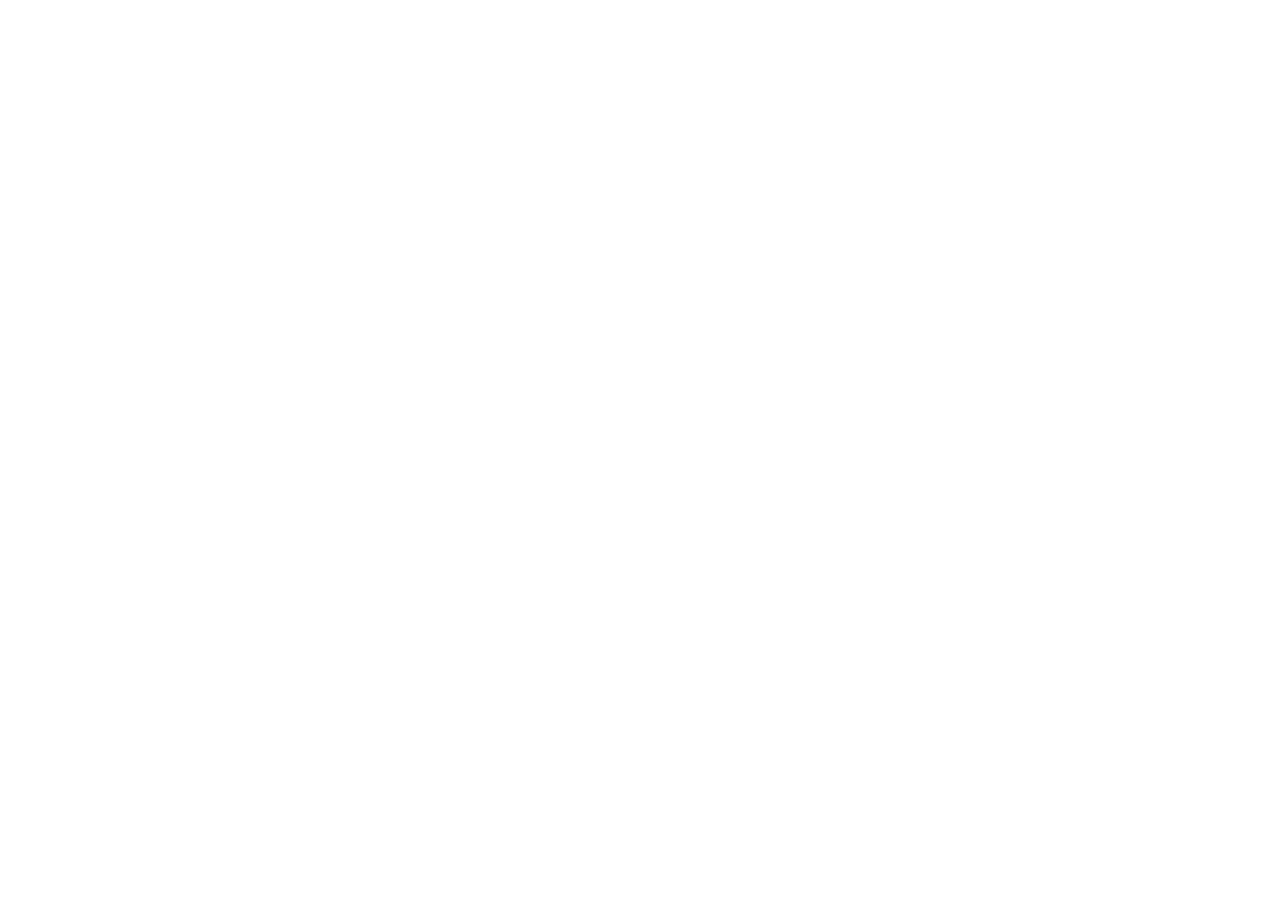
==== index.html @ dcd89991 "work" ====
<!DOCTYPE html>
<html lang="en">
  <head>
    <meta charset="UTF-8" />
    <meta http-equiv="X-UA-Compatible" content="IE=edge" />
    <meta name="viewport" content="width=device-width, initial-scale=1.0" />
    <title>Ski for your Life!</title>
    <link href="main.css" rel="stylesheet" />
    <script src="game.js"></script>
  </head>
  <body>
    <canvas
      id="defaultCanvas0"
      class="p5Canvas"
      width="1400"
      height="1300"
      style="width: 700px; height: 650px"
    ></canvas>
  </body>
</html>
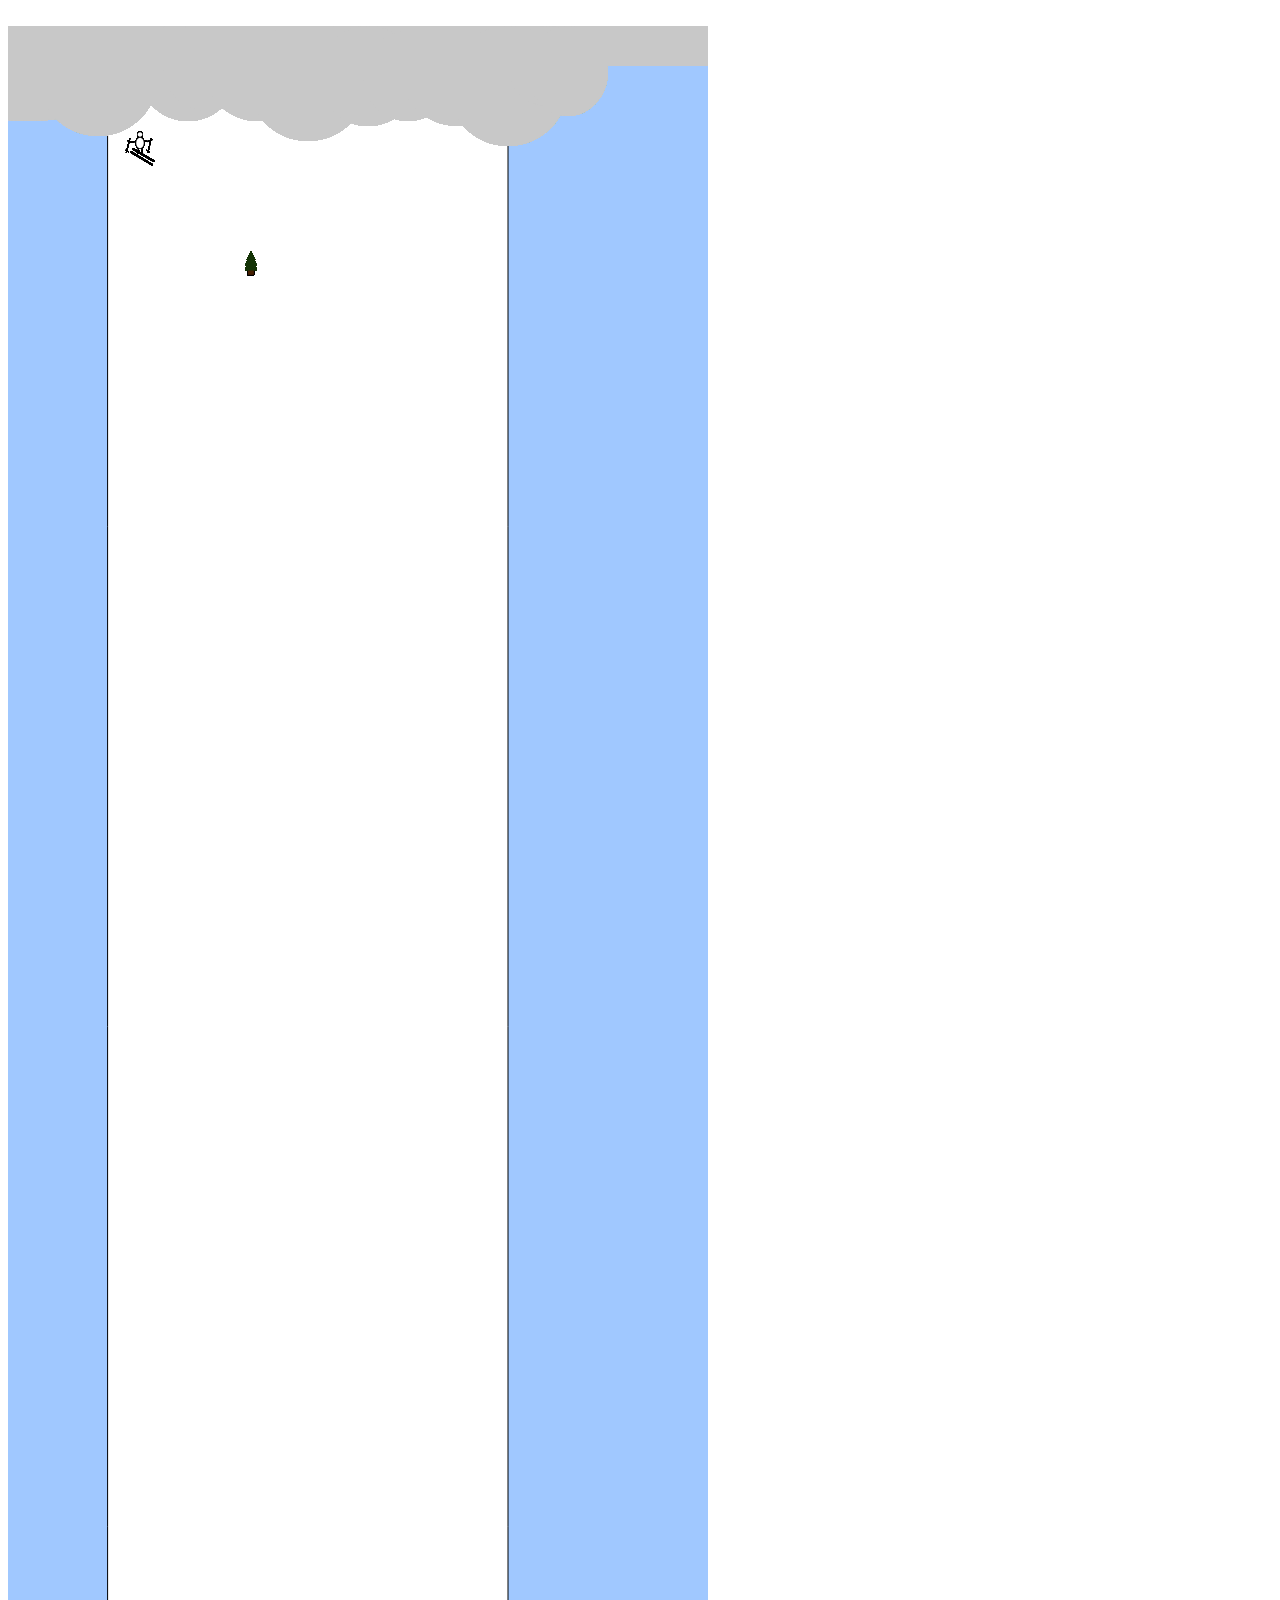
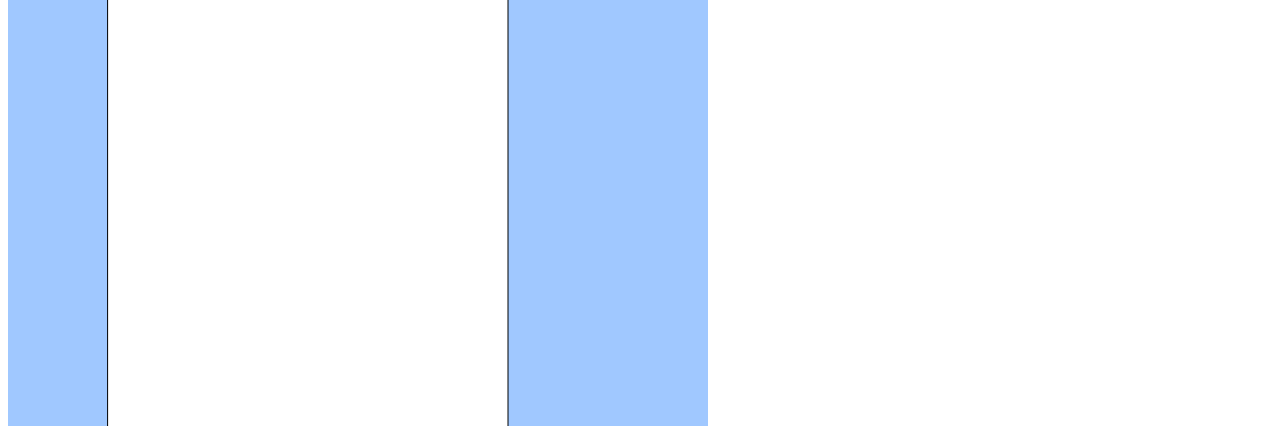
==== commit bedeb50d: "html" ====
--- a/index.html
+++ b/index.html
@@ -6,6 +6,7 @@
     <meta name="viewport" content="width=device-width, initial-scale=1.0" />
     <title>Ski for your Life!</title>
     <link href="main.css" rel="stylesheet" />
+    <script src="p5.min.js"></script>
     <script src="game.js"></script>
   </head>
   <body>
@@ -14,7 +15,7 @@
       class="p5Canvas"
       width="1400"
       height="1300"
-      style="width: 700px; height: 650px"
+      style="width: 60px; height: 0px"
     ></canvas>
   </body>
 </html>
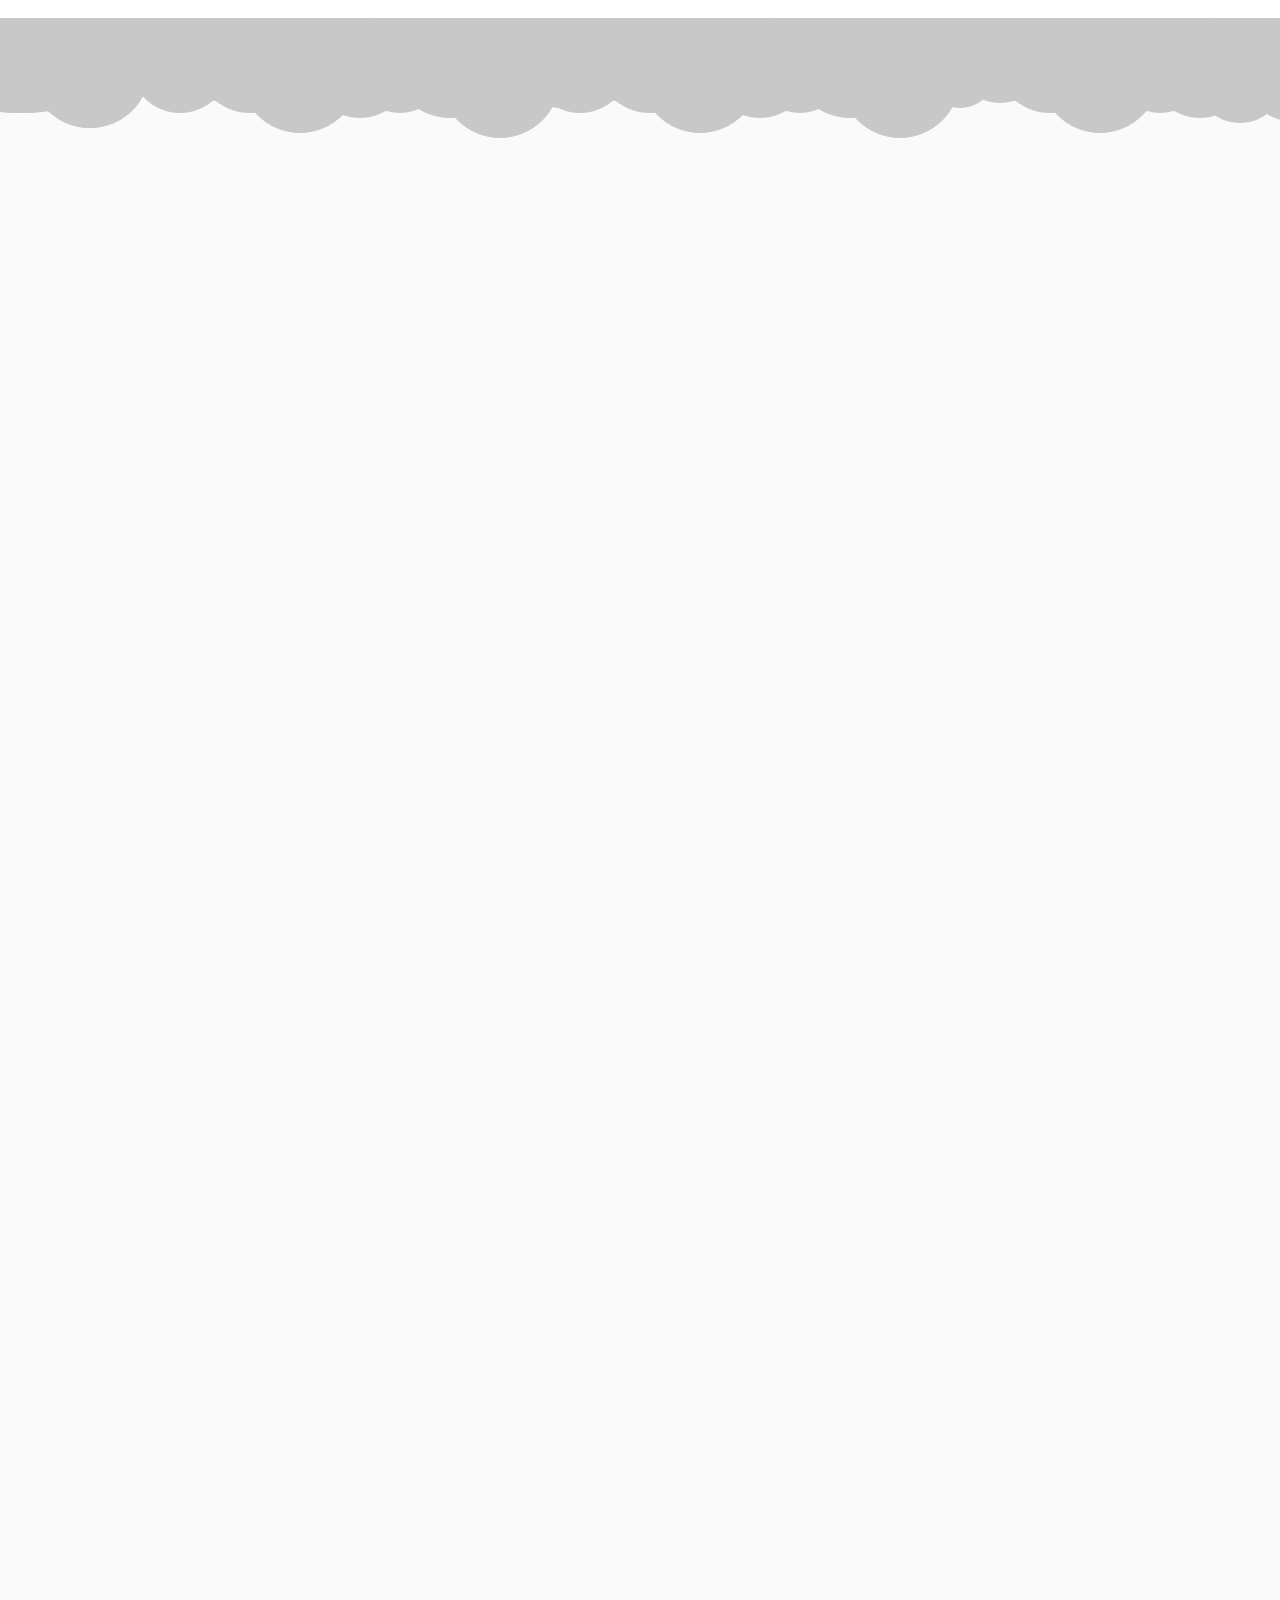
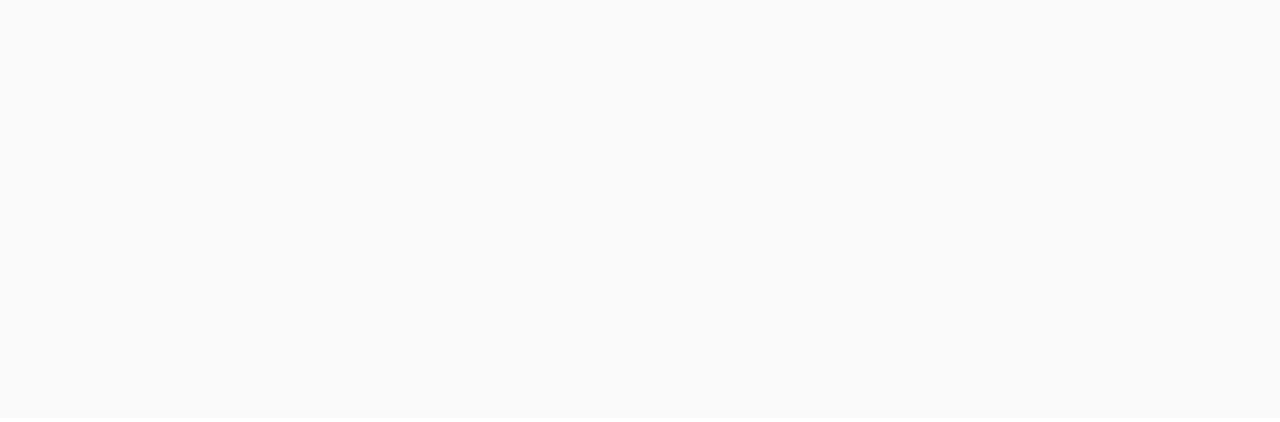
==== commit 56305d94: "workinnnnnn" ====
--- a/index.html
+++ b/index.html
@@ -13,7 +13,7 @@
     <canvas
       id="defaultCanvas0"
       class="p5Canvas"
-      width="1400"
+      width="1200"
       height="1300"
       style="width: 60px; height: 0px"
     ></canvas>
--- a/main.css
+++ b/main.css
@@ -0,0 +1,35 @@
+body {
+  margin: 0;
+  padding: 0;
+}
+
+.skiForYourLife-background {
+  background-image: url("./Images/giphy.gif");
+  background-size: cover;
+  background-position: center;
+  height: 100vh;
+  display: flex;
+  flex-direction: column;
+  align-items: center;
+  justify-content: center;
+  color: #fff;
+  text-align: center;
+}
+
+h1 {
+  font-size: 2.5rem;
+  margin-bottom: 20px;
+}
+
+p {
+  font-size: 1.2rem;
+}
+
+.startButton {
+  font-size: 2.5rem;
+  padding: 0.8rem;
+  margin-top: 2rem;
+  font-family: "Times New Roman", Times, serif;
+  color: cadetblue;
+  background-color: mediumpurple;
+}
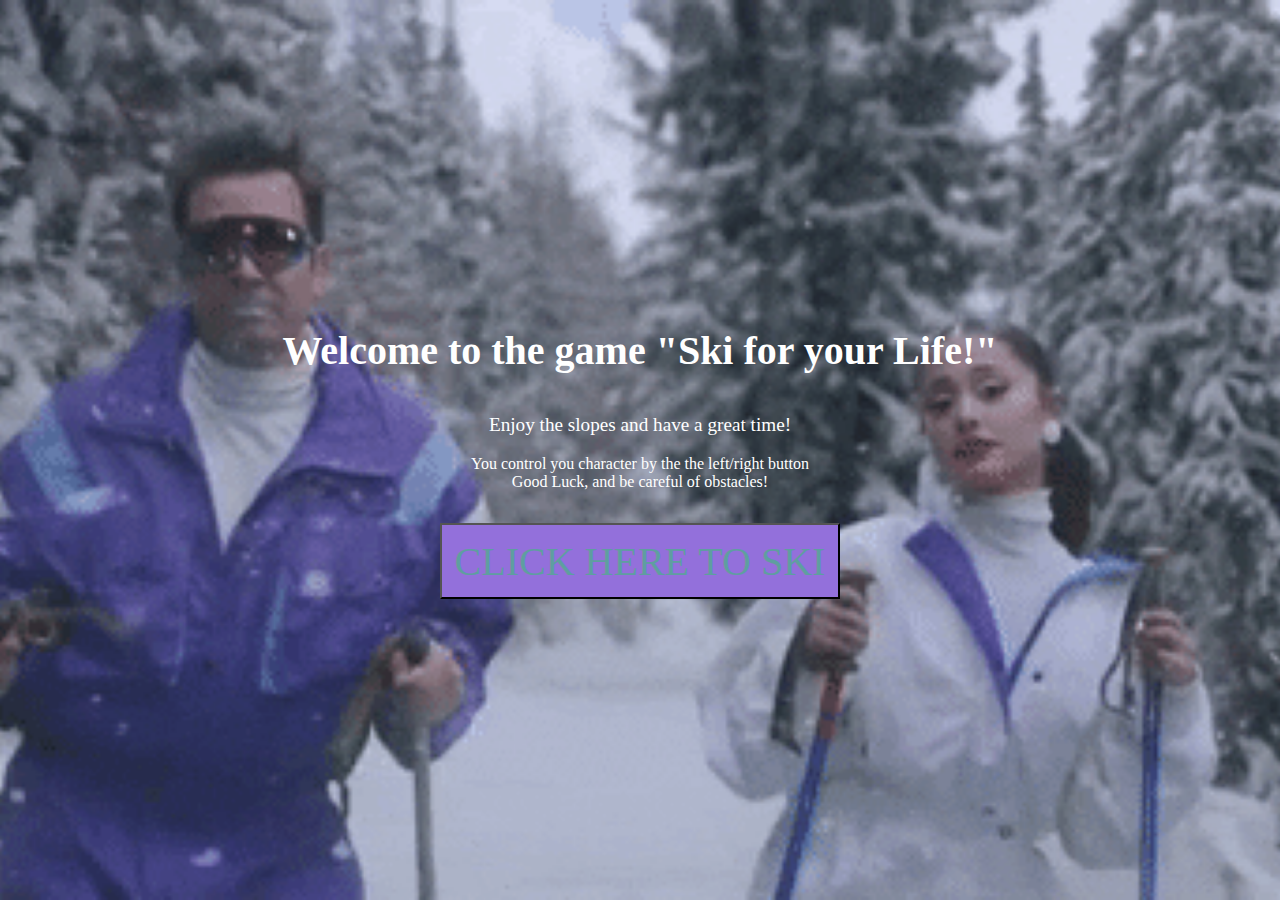
==== commit e91f1307: "cleaned it up a lil bit" ====
--- a/index.html
+++ b/index.html
@@ -6,16 +6,18 @@
     <meta name="viewport" content="width=device-width, initial-scale=1.0" />
     <title>Ski for your Life!</title>
     <link href="main.css" rel="stylesheet" />
-    <script src="p5.min.js"></script>
-    <script src="game.js"></script>
+    <script src="skiSlope.js"></script>
   </head>
   <body>
-    <canvas
-      id="defaultCanvas0"
-      class="p5Canvas"
-      width="1200"
-      height="1300"
-      style="width: 60px; height: 0px"
-    ></canvas>
+    <div class="skiForYourLife-background">
+      <h1>Welcome to the game "Ski for your Life!"</h1>
+      <p>Enjoy the slopes and have a great time!</p>
+      <p2>You control you character by the the left/right button</p2>
+      <p2>Good Luck, and be careful of obstacles!</p2>
+
+      <a href="skiSlope.html"
+        ><button class="startButton">CLICK HERE TO SKI</button>
+      </a>
+    </div>
   </body>
 </html>
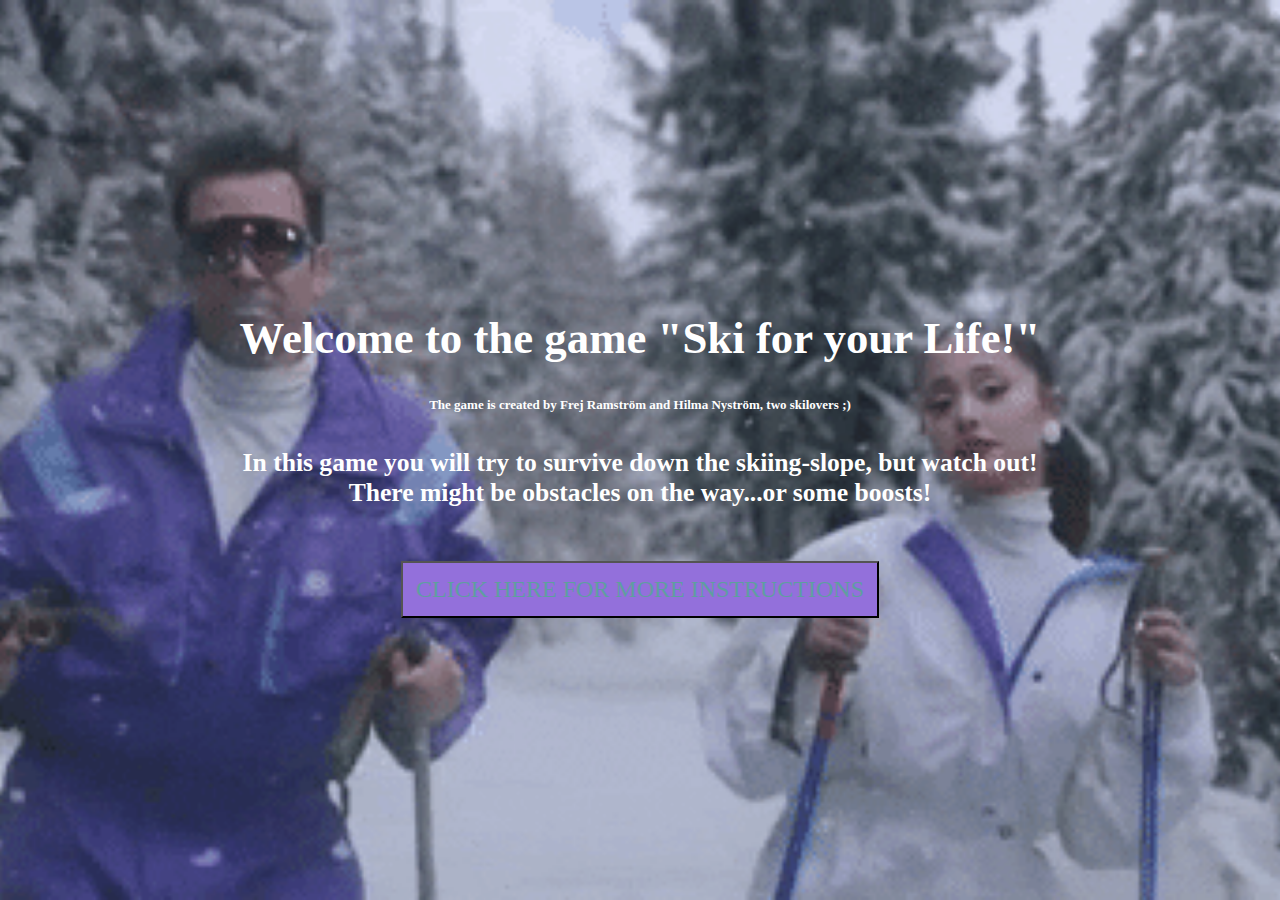
==== commit 413d3edb: "design changes" ====
--- a/index.html
+++ b/index.html
@@ -6,17 +6,24 @@
     <meta name="viewport" content="width=device-width, initial-scale=1.0" />
     <title>Ski for your Life!</title>
     <link href="main.css" rel="stylesheet" />
-    <script src="skiSlope.js"></script>
+    <!-- <script src="skiSlope.js"></script> -->
   </head>
   <body>
     <div class="skiForYourLife-background">
       <h1>Welcome to the game "Ski for your Life!"</h1>
-      <p>Enjoy the slopes and have a great time!</p>
+      <h3>
+        The game is created by Frej Ramström and Hilma Nyström, two skilovers ;)
+      </h3>
+      <h2>
+        In this game you will try to survive down the skiing-slope, but watch
+        out! <br />There might be obstacles on the way...or some boosts!
+      </h2>
+      <!-- <p>Enjoy the slopes and have a great time!</p>
       <p2>You control you character by the the left/right button</p2>
-      <p2>Good Luck, and be careful of obstacles!</p2>
+      <p2>Good Luck, and be careful of obstacles!</p2> -->
 
-      <a href="skiSlope.html"
-        ><button class="startButton">CLICK HERE TO SKI</button>
+      <a href="inspTest.html"
+        ><button class="startButton">CLICK HERE FOR MORE INSTRUCTIONS</button>
       </a>
     </div>
   </body>
--- a/main.css
+++ b/main.css
@@ -17,16 +17,21 @@
 }
 
 h1 {
-  font-size: 2.5rem;
+  font-size: 2.8rem;
   margin-bottom: 20px;
 }
 
-p {
-  font-size: 1.2rem;
+h2 {
+  font-size: 1.6rem;
+  font-family: "Times New Roman", Times, serif;
 }
 
+h3 {
+  font-family: "Times New Roman", Times, serif;
+  font-size: small;
+}
 .startButton {
-  font-size: 2.5rem;
+  font-size: 1.5rem;
   padding: 0.8rem;
   margin-top: 2rem;
   font-family: "Times New Roman", Times, serif;
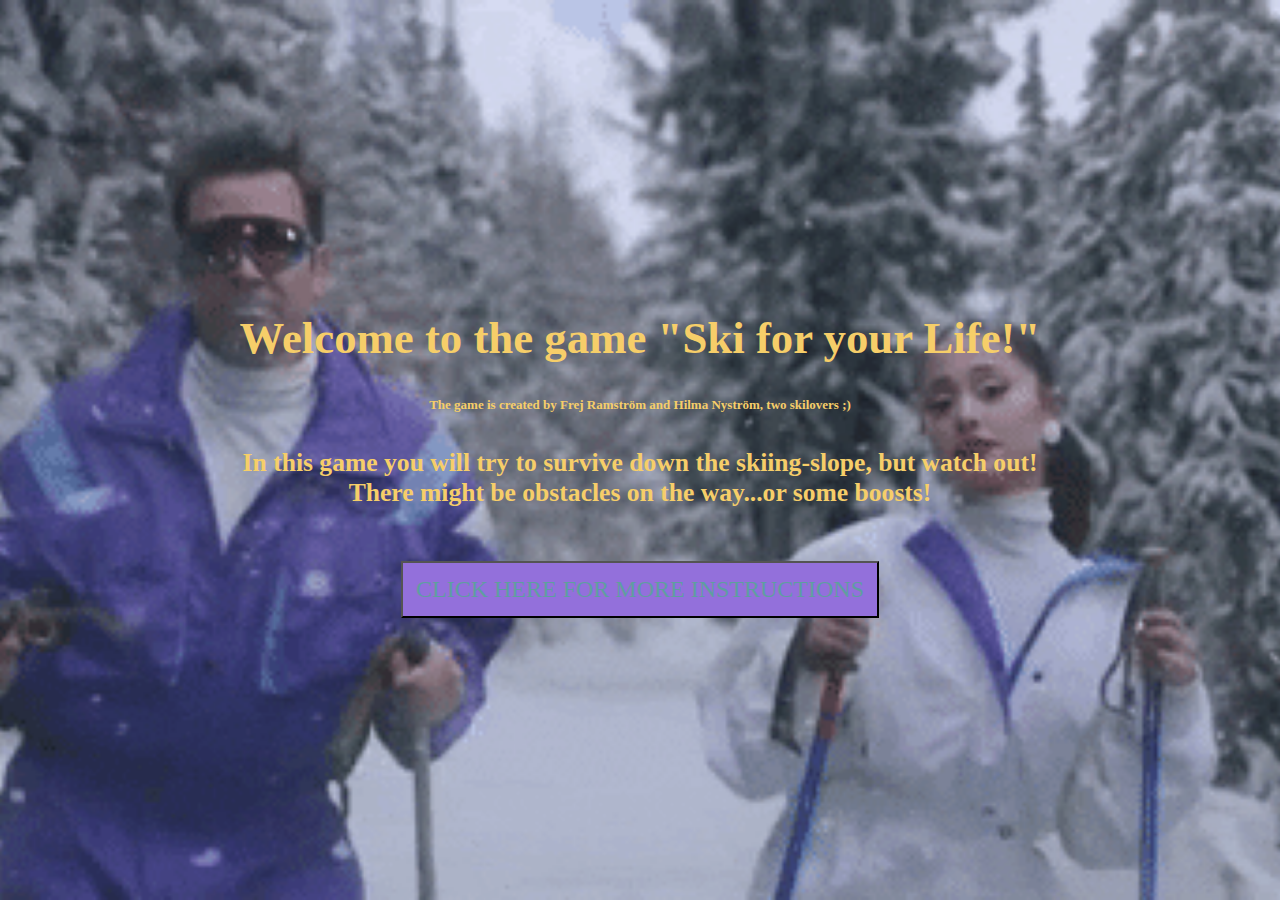
==== commit ad5a0b19: "many many fixes with bugs and orders, but now works fine!" ====
--- a/index.html
+++ b/index.html
@@ -22,7 +22,7 @@
       <p2>You control you character by the the left/right button</p2>
       <p2>Good Luck, and be careful of obstacles!</p2> -->
 
-      <a href="inspTest.html"
+      <a href="skiSlope.html"
         ><button class="startButton">CLICK HERE FOR MORE INSTRUCTIONS</button>
       </a>
     </div>
--- a/main.css
+++ b/main.css
@@ -12,7 +12,7 @@
   flex-direction: column;
   align-items: center;
   justify-content: center;
-  color: #fff;
+  color: #f6ce69;
   text-align: center;
 }
 
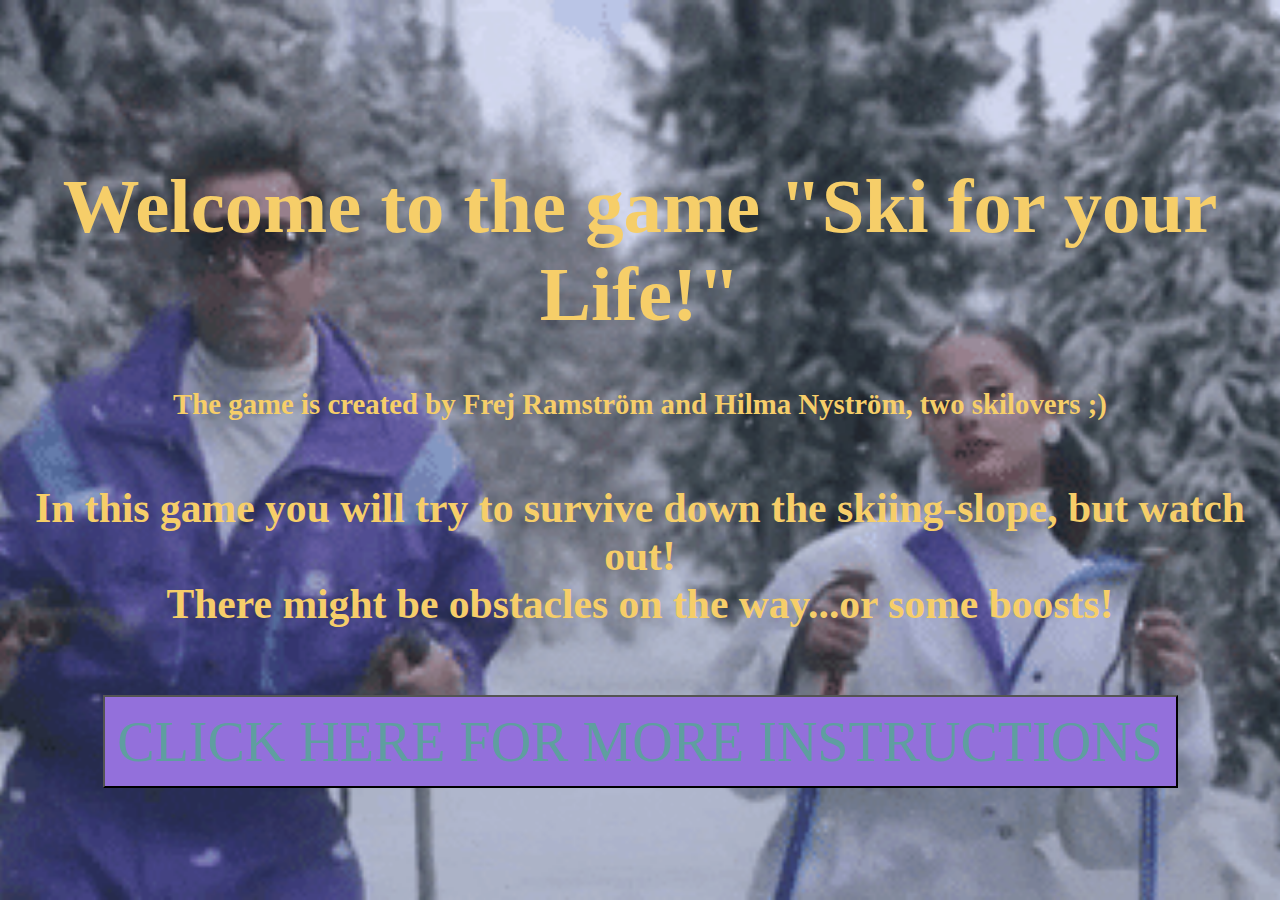
==== commit 31620830: "cleaning up the code" ====
--- a/index.html
+++ b/index.html
@@ -6,7 +6,6 @@
     <meta name="viewport" content="width=device-width, initial-scale=1.0" />
     <title>Ski for your Life!</title>
     <link href="main.css" rel="stylesheet" />
-    <!-- <script src="skiSlope.js"></script> -->
   </head>
   <body>
     <div class="skiForYourLife-background">
@@ -18,9 +17,6 @@
         In this game you will try to survive down the skiing-slope, but watch
         out! <br />There might be obstacles on the way...or some boosts!
       </h2>
-      <!-- <p>Enjoy the slopes and have a great time!</p>
-      <p2>You control you character by the the left/right button</p2>
-      <p2>Good Luck, and be careful of obstacles!</p2> -->
 
       <a href="skiSlope.html"
         ><button class="startButton">CLICK HERE FOR MORE INSTRUCTIONS</button>
--- a/main.css
+++ b/main.css
@@ -17,21 +17,21 @@
 }
 
 h1 {
-  font-size: 2.8rem;
+  font-size: 4.8rem;
   margin-bottom: 20px;
 }
 
 h2 {
-  font-size: 1.6rem;
+  font-size: 2.6rem;
   font-family: "Times New Roman", Times, serif;
 }
 
 h3 {
   font-family: "Times New Roman", Times, serif;
-  font-size: small;
+  font-size: 1.8rem;
 }
 .startButton {
-  font-size: 1.5rem;
+  font-size: 3.5rem;
   padding: 0.8rem;
   margin-top: 2rem;
   font-family: "Times New Roman", Times, serif;
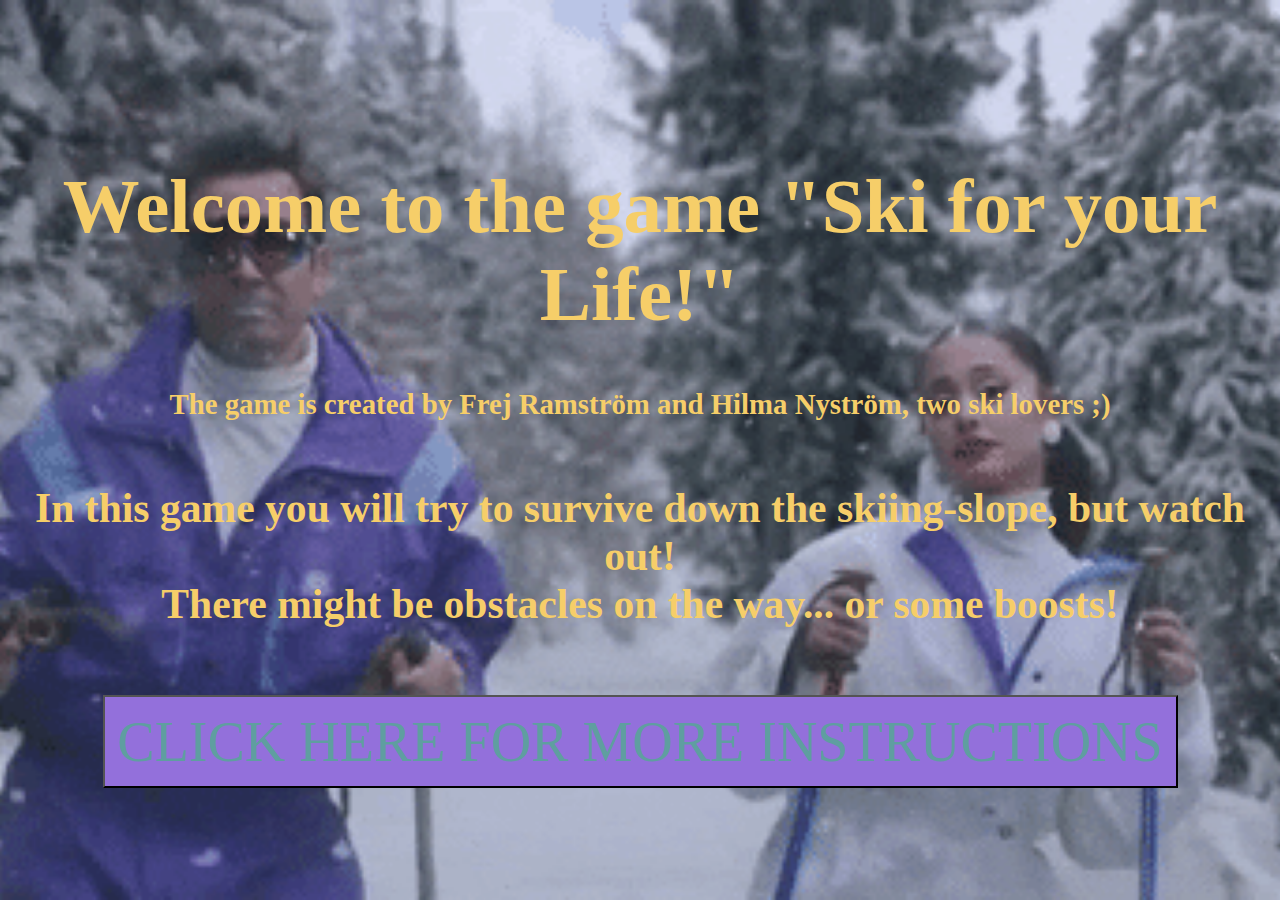
==== commit b9fbe04c: "cleaned up more" ====
--- a/index.html
+++ b/index.html
@@ -11,11 +11,12 @@
     <div class="skiForYourLife-background">
       <h1>Welcome to the game "Ski for your Life!"</h1>
       <h3>
-        The game is created by Frej Ramström and Hilma Nyström, two skilovers ;)
+        The game is created by Frej Ramström and Hilma Nyström, two ski lovers
+        ;)
       </h3>
       <h2>
         In this game you will try to survive down the skiing-slope, but watch
-        out! <br />There might be obstacles on the way...or some boosts!
+        out! <br />There might be obstacles on the way... or some boosts!
       </h2>
 
       <a href="skiSlope.html"
